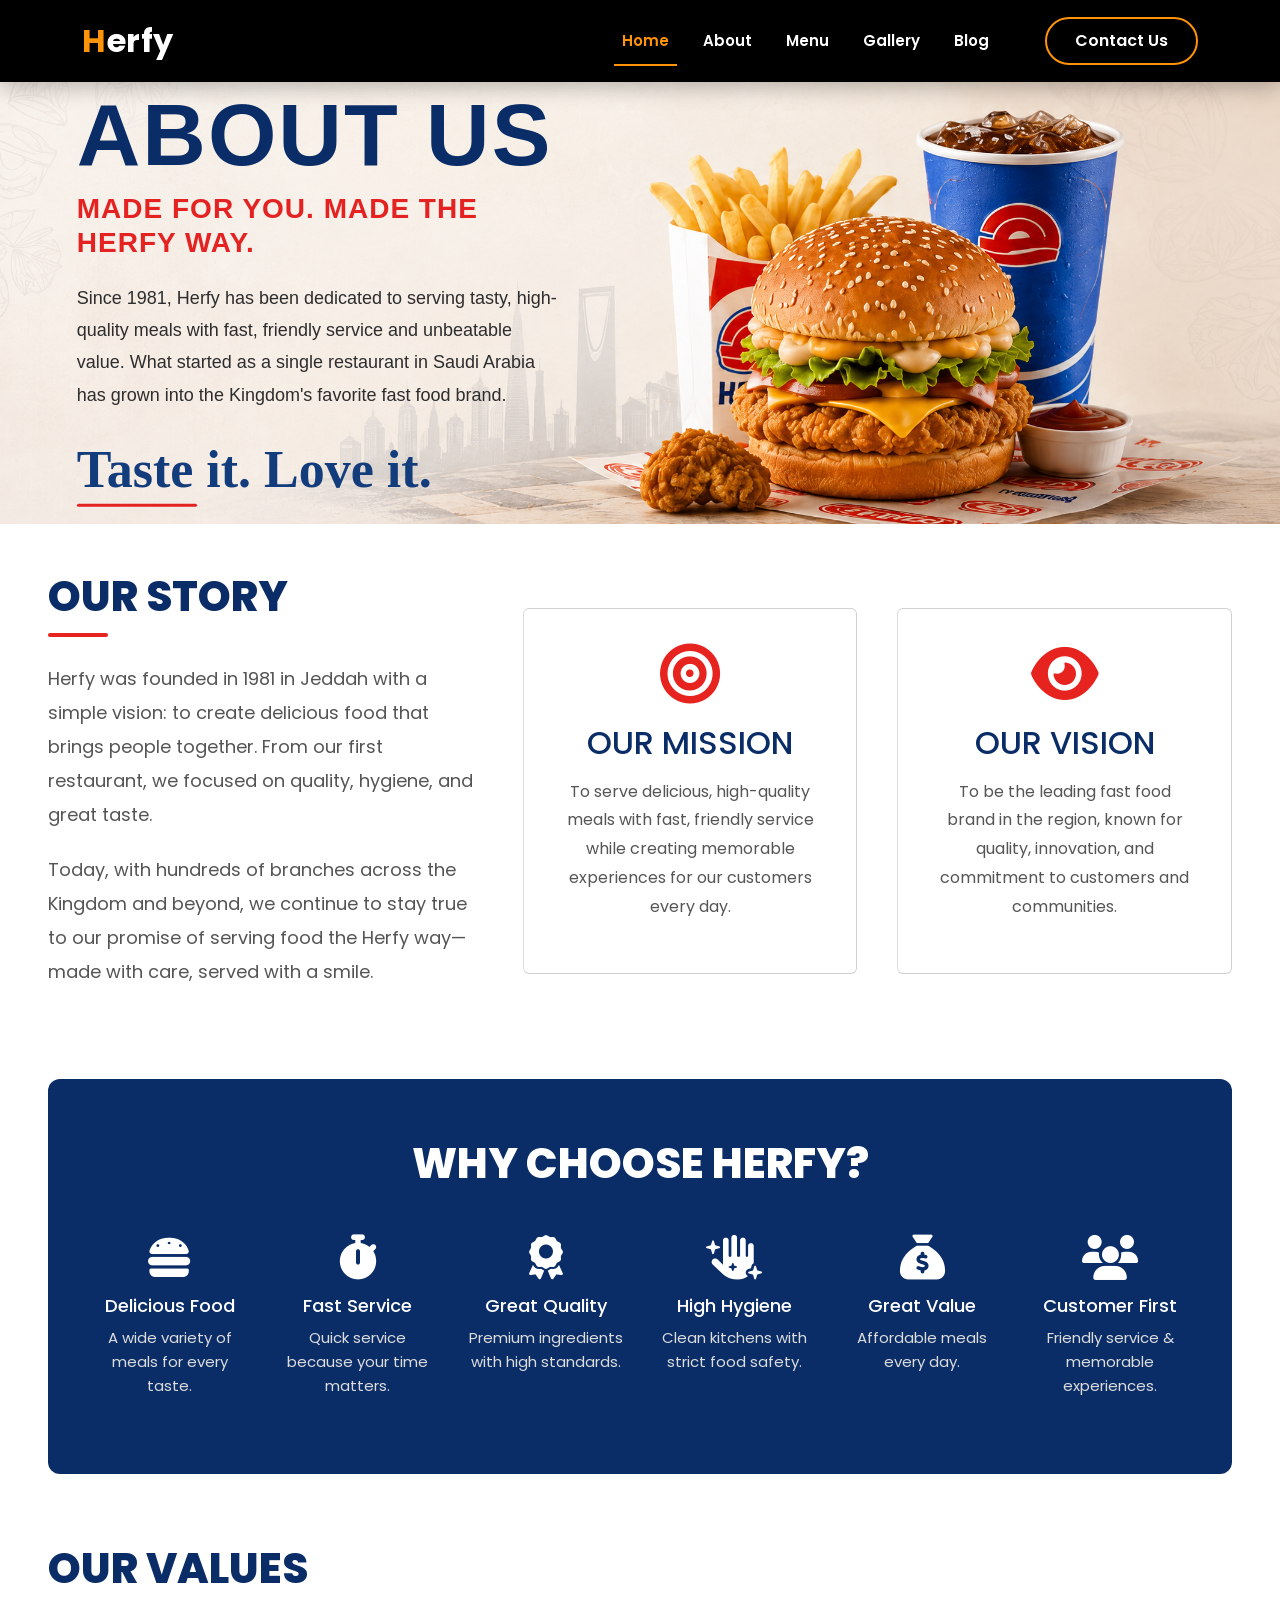
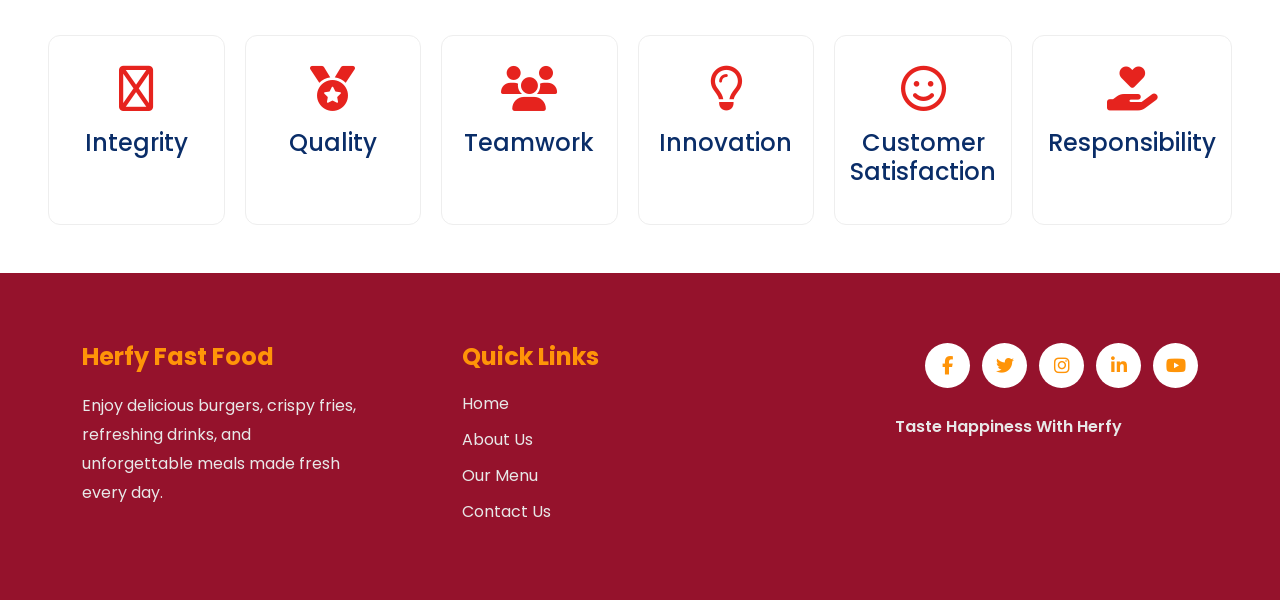
==== abount-us/about-us.html @ e8b4d3ec "Added About-us Page" ====
<!DOCTYPE html>
<html lang="en">

<head>

    <meta charset="UTF-8">
    <meta name="viewport" content="width=device-width, initial-scale=1.0">

    <title>Herfy About-us</title>

    <!-- Bootstrap -->

    <link href="https://cdn.jsdelivr.net/npm/bootstrap@5.3.3/dist/css/bootstrap.min.css" rel="stylesheet">

    <!-- Bootstrap Icons -->

    <link rel="stylesheet"
        href="https://cdn.jsdelivr.net/npm/bootstrap-icons@1.11.3/font/bootstrap-icons.min.css">

    <!-- Google Font -->

    <link rel="preconnect" href="https://fonts.googleapis.com">

    <link rel="preconnect" href="https://fonts.gstatic.com" crossorigin>

    <link
        href="https://fonts.googleapis.com/css2?family=Poppins:wght@300;400;500;600;700;800&display=swap"
        rel="stylesheet">

    <!-----Font Awesome CDN---->

    <link rel="stylesheet" href="https://cdnjs.cloudflare.com/ajax/libs/font-awesome/6.5.2/css/all.min.css">


    <!-- CSS -->

    <link rel="stylesheet" href="about-us.css">

</head>

<body>

    <!-- ================= Navbar ================= -->

    <nav class="navbar navbar-expand-lg navbar-dark fixed-top">

        <div class="container">

            <a class="navbar-brand fw-bold logo" href="#">
                <span class="logo-h">H</span>erfy
            </a>

            <button class="navbar-toggler border-0 shadow-none"
                type="button"
                data-bs-toggle="collapse"
                data-bs-target="#navbar">

                <span class="navbar-toggler-icon"></span>

            </button>

            <div class="collapse navbar-collapse" id="navbar">

                <ul class="navbar-nav ms-auto ">

                    <li class="nav-item">
                        <a class="nav-link active" href="/index.html">Home</a>
                    </li>

                    <li class="nav-item">
                        <a class="nav-link" href="about-us.html">About</a>
                    </li>

                    <li class="nav-item">
                        <a class="nav-link" href="#">Menu</a>
                    </li>

                    <li class="nav-item">
                        <a class="nav-link" href="#">Gallery</a>
                    </li>

                    <li class="nav-item">
                        <a class="nav-link" href="#">Blog</a>
                    </li>

                </ul>

                <a href="#" class="contact-btn ms-5">
                    Contact Us
                </a>

            </div>

        </div>

    </nav>






     <!-- ====================   Navbar End   ==================== -->







<section class="hero">
    <img src="images-about/about.png" alt="About Us">

    <div class="hero-content">
        <h1>ABOUT US</h1>

        <h3>MADE FOR YOU. MADE THE HERFY WAY.</h3>

        <p>
            Since 1981, Herfy has been dedicated to serving
            tasty, high-quality meals with fast, friendly service
            and unbeatable value. What started as a single
            restaurant in Saudi Arabia has grown into the
            Kingdom's favorite fast food brand.
        </p>

        <h2>Taste it. Love it.</h2>
    </div>
</section>







     <!-- ====================   Section-2   ==================== -->






<section class="section-2 mx-5 mt-5">

    <div class="top-section">

        <div class="story">
            <h2>OUR STORY</h2>
            <div class="line"></div>

            <p>
                Herfy was founded in 1981 in Jeddah with a simple vision:
                to create delicious food that brings people together.
                From our first restaurant, we focused on quality,
                hygiene, and great taste.
            </p>

            <p>
                Today, with hundreds of branches across the Kingdom and
                beyond, we continue to stay true to our promise of serving
                food the Herfy way—made with care, served with a smile.
            </p>
        </div>

        <div class="card">
            <i class="fa-solid fa-bullseye"></i>
            <h3>OUR MISSION</h3>

            <p>
                To serve delicious, high-quality meals with fast,
                friendly service while creating memorable experiences
                for our customers every day.
            </p>
        </div>

        <div class="card">
            <i class="fa-solid fa-eye"></i>
            <h3>OUR VISION</h3>

            <p>
                To be the leading fast food brand in the region,
                known for quality, innovation, and commitment
                to customers and communities.
            </p>
        </div>

    </div>

    <!-- Why Choose -->

    <div class="choose">

        <h2>WHY CHOOSE HERFY?</h2>

        <div class="choose-grid">

            <div class="choose-box">
                <i class="fa-solid fa-burger"></i>
                <h4>Delicious Food</h4>
                <p>A wide variety of meals for every taste.</p>
            </div>

            <div class="choose-box">
                <i class="fa-solid fa-stopwatch"></i>
                <h4>Fast Service</h4>
                <p>Quick service because your time matters.</p>
            </div>

            <div class="choose-box">
                <i class="fa-solid fa-award"></i>
                <h4>Great Quality</h4>
                <p>Premium ingredients with high standards.</p>
            </div>

            <div class="choose-box">
                <i class="fa-solid fa-hand-sparkles"></i>
                <h4>High Hygiene</h4>
                <p>Clean kitchens with strict food safety.</p>
            </div>

            <div class="choose-box">
                <i class="fa-solid fa-sack-dollar"></i>
                <h4>Great Value</h4>
                <p>Affordable meals every day.</p>
            </div>

            <div class="choose-box">
                <i class="fa-solid fa-users"></i>
                <h4>Customer First</h4>
                <p>Friendly service & memorable experiences.</p>
            </div>

        </div>

    </div>

    <!-- Values -->

    <div class="values">

        <h2>OUR VALUES</h2>

        <div class="values-grid">

            <div class="value-box">
                <i class="fa-regular fa-shield-heart"></i>
                <h4>Integrity</h4>
            </div>

            <div class="value-box">
                <i class="fa-solid fa-medal"></i>
                <h4>Quality</h4>
            </div>

            <div class="value-box">
                <i class="fa-solid fa-users"></i>
                <h4>Teamwork</h4>
            </div>

            <div class="value-box">
                <i class="fa-regular fa-lightbulb"></i>
                <h4>Innovation</h4>
            </div>

            <div class="value-box">
                <i class="fa-regular fa-face-smile"></i>
                <h4>Customer Satisfaction</h4>
            </div>

            <div class="value-box">
                <i class="fa-solid fa-hand-holding-heart"></i>
                <h4>Responsibility</h4>
            </div>

        </div>

    </div>

</section>






<!--------------------     WEBSITE FOOTER     ----------------------->





<!--=========================
        FOOTER
==========================-->

<footer class="footer mt-5">

    <div class="container">

        <div class="row align-items-start">

            <!-- About -->

            <div class="col-lg-4 col-md-6 mb-4">

                <div class="footer-box">

                    <h4>Herfy Fast Food</h4>

                    <p>
                        Enjoy delicious burgers, crispy fries,
                        refreshing drinks, and unforgettable meals
                        made fresh every day.
                    </p>

                </div>

            </div>

            <!-- Quick Links -->

            <div class="col-lg-4 col-md-6 mb-4">

                <div class="footer-box">

                    <h4>Quick Links</h4>

                    <ul>

                        <li><a href="#">Home</a></li>

                        <li><a href="#">About Us</a></li>

                        <li><a href="#">Our Menu</a></li>

                        <li><a href="#">Contact Us</a></li>

                    </ul>

                </div>

            </div>

            <!-- Social -->

            <div class="col-lg-4">

                <div class="footer-box text-lg-end text-center">

                    <div class="social-icons">

                        <a href="#"><i class="fa-brands fa-facebook-f"></i></a>

                        <a href="#"><i class="fa-brands fa-twitter"></i></a>

                        <a href="#"><i class="fa-brands fa-instagram"></i></a>

                        <a href="#"><i class="fa-brands fa-linkedin-in"></i></a>

                        <a href="#"><i class="fa-brands fa-youtube"></i></a>

                    </div>

                    <p class="footer-text">
                        Taste Happiness With Herfy
                    </p>

                </div>

            </div>

        </div>

    </div>

</footer>






        <!-- Bootstrap -->

    <script src="https://cdn.jsdelivr.net/npm/bootstrap@5.3.3/dist/js/bootstrap.bundle.min.js"></script>

    <!-- JS -->

    <script src="about-us.js"></script>






</body>
</html>
---- abount-us/about-us.css ----
/*=========================
 GOOGLE FONT
=========================*/

@import url('https://fonts.googleapis.com/css2?family=Poppins:wght@300;400;500;600;700;800&display=swap');

/*=========================
 RESET
=========================*/

*{
    margin:0;
    padding:0;
    box-sizing:border-box;
}



html{
    scroll-behavior:smooth;
}

body{
    font-family:'Poppins',sans-serif;
    background:#ffff;
    overflow-x:hidden;
}


/*=========================
        NAVBAR
=========================*/

.navbar{
    position: fixed;
    top: 0;
    left: 0;
    width: 100%;

    background: #000;
    padding: 12px 0;

    z-index: 9999;

    transition: all .4s ease;

    box-shadow: 0 6px 20px rgba(0,0,0,.25);
}

.navbar.scrolled{
    background:#000;
    box-shadow:0 10px 30px rgba(0,0,0,.35);
}

/*=========================
        LOGO
=========================*/

.logo{
    color:#fff !important;
    font-size:32px;
    font-weight:700;
    letter-spacing:.5px;
}

.logo-h{
    color:#FF9408;
}

/*=========================
      NAVIGATION
=========================*/

.navbar-nav{
    gap:18px;
}

.nav-link{
    color:#fff !important;
    font-size:15px;
    font-weight:600;
    position:relative;
    transition:.3s;
}

.nav-link::after{
    content:"";
    position:absolute;
    left:0;
    bottom:-6px;
    width:0;
    height:2px;
    background:#FF9408;
    transition:.35s;
}

.nav-link:hover{
    color:#FF9408 !important;
}

.nav-link:hover::after{
    width:100%;
}

.nav-link.active{
    color:#FF9408 !important;
}

.nav-link.active::after{
    width:100%;
}

/*=========================
     CONTACT BUTTON
=========================*/

.contact-btn{
    text-decoration:none;
    color:#fff;
    border:2px solid #FF9408;
    padding:10px 28px;
    border-radius:40px;
    font-weight:600;
    transition:.35s;
}

.contact-btn:hover{
    background:#FF9408;
    color:#fff;
}

/*=========================
      MOBILE
=========================*/

@media(max-width:992px){

    .navbar{
        background:#000;
        padding:12px 0;
    }

    .navbar-collapse{
        background:#000;
        padding:20px;
        border-radius:10px;
        margin-top:10px;
        text-align:center;
    }

    .navbar-nav{
        gap:10px;
    }

    .contact-btn{
        display:inline-block;
        margin-top:20px;
    }

}








/*---------------------------              HERO SECTION               -----------------------------*/







.hero{
    position:relative;
    width:100%;
    margin-top:80px;
    overflow:hidden;
}

.hero img{
    width:100%;
    display:block;
}

.hero-content{
    position:absolute;
    top:50%;
    left:6%;
    transform:translateY(-50%);
    width:38%;
}

/* Main Heading */

.hero-content h1{
    font-family:'Barlow Condensed',sans-serif;
    font-size:88px;
    font-weight:700;
    color:#0A2D68;
    line-height:.9;
    letter-spacing:2px;
    text-transform:uppercase;
    margin-bottom:18px;
}

/* Red Heading */

.hero-content h3{
    font-family:'Barlow Condensed',sans-serif;
    font-size:28px;
    color:#E32221;
    letter-spacing:1px;
    font-weight:700;
    margin-bottom:22px;
}

/* Paragraph */

.hero-content p{
    font-family:'Inter',sans-serif;
    font-size:18px;
    line-height:1.8;
    color:#2d2d2d;
    font-weight:400;
    max-width:500px;
    margin-bottom:28px;
}

/* Signature */

.hero-content h2{
    font-family:'Caveat',cursive;
    font-size:52px;
    color:#123C7B;
    font-weight:700;
    position:relative;
    display:inline-block;
}

/* Underline */

.hero-content h2::after{

    content:'';
    position:absolute;
    left:0;
    bottom:-6px;
    width:120px;
    height:3px;
    background:#E32221;
    border-radius:20px;

}


/*--------------              Mobile Responsive Hero Section               ----------------*/

@media(max-width:992px){

.hero img{
    margin-top: 3px;
}
    .hero-content{
    width:50%;
    left:5%;
    margin-top: 70px;
}

.hero-content h1{
    font-size:50px;
}

.hero-content h3{
    font-size:22px;
}

.hero-content p{
    font-size:15px;
}

.hero-content h2{
    font-size:38px;
}

}



@media(max-width:768px){

.hero{
    margin-top:78px;
}

.hero-content{
    width:88%;
    left:6%;
}

.hero-content h1{
    font-size:15px;
    margin-bottom:10px;
}

.hero-content h3{
    font-size:6px;
    margin-bottom:72px;
}

.hero-content p{
    display: none;
    font-size:12px;
    line-height:1.5;
    margin-bottom:15px;
}

.hero-content h2{
    font-size:24px;
}

.hero-content h2::after{
    width:70px;
}

}


/*-----------------------------------Section-2------------------------------------/*

.section-2{
    width:100%;
    padding:80px 8%;
    background:#fff;
    font-family:Arial, Helvetica, sans-serif;
}

/*================ TOP =================*/

.top-section{
    display:grid;
    grid-template-columns:1.3fr 1fr 1fr;
    gap:40px;
    align-items:center;
}

.story h2,
.choose h2,
.values h2{
    font-size:42px;
    color:#0A2D68;
    font-weight:800;
    margin-bottom:10px;
}

.line{
    width:60px;
    height:4px;
    background:#E6231E;
    border-radius:10px;
    margin-bottom:25px;
}

.story p{
    font-size:18px;
    color:#555;
    line-height:1.9;
    margin-bottom:20px;
}

.card{
    text-align:center;
    padding:35px;
    border-left:1px solid #ddd;
    transition:.4s;
}

.card:hover{
    transform:translateY(-10px);
}

.card i{
    font-size:60px;
    color:#E6231E;
    margin-bottom:20px;
}

.card h3{
    color:#0A2D68;
    font-size:32px;
    margin-bottom:15px;
}

.card p{
    color:#555;
    line-height:1.8;
}

/*================ WHY CHOOSE ================*/

.choose{
    margin-top:70px;
    background:#0A2D68;
    padding:60px 40px;
    border-radius:12px;
}

.choose h2{
    color:#fff;
    text-align:center;
    margin-bottom:45px;
}

.choose-grid{
    display:grid;
    grid-template-columns:repeat(6,1fr);
    gap:25px;
}

.choose-box{
    text-align:center;
    color:#fff;
    transition:.4s;
}

.choose-box:hover{
    transform:translateY(-10px);
}

.choose-box i{
    font-size:45px;
    margin-bottom:15px;
}

.choose-box h4{
    margin-bottom:10px;
    font-size:18px;
}

.choose-box p{
    color:#ddd;
    font-size:15px;
    line-height:1.6;
}

/*================ VALUES ================*/

.values{
    margin-top:70px;
}

.values-grid{
    display:grid;
    grid-template-columns:repeat(6,1fr);
    gap:20px;
    margin-top:40px;
}

.value-box{
    text-align:center;
    padding:30px 15px;
    border:1px solid #eee;
    border-radius:12px;
    transition:.4s;
}

.value-box:hover{
    background:#0A2D68;
    transform:translateY(-10px);
}

.value-box:hover i,
.value-box:hover h4{
    color:#fff;
}

.value-box i{
    font-size:45px;
    color:#E6231E;
    margin-bottom:18px;
    transition:.4s;
}

.value-box h4{
    color:#0A2D68;
    transition:.4s;
}

/*================================= MOBILE RESPONSIVE =========================================*/

@media(max-width:1100px){

.top-section{
    grid-template-columns:1fr;
}

.choose-grid,
.values-grid{
    grid-template-columns:repeat(3,1fr);
}

.card{
    border:none;
    border-top:1px solid #ddd;
}

}

@media(max-width:768px){

.choose-grid,
.values-grid{
    grid-template-columns:repeat(2,1fr);
}

.story h2,
.choose h2,
.values h2{
    font-size:32px;
}

}

@media(max-width:500px){

.choose-grid,
.values-grid{
    grid-template-columns:1fr;
}

}

/*-------------------------------WEBSITE FOOTER------------------------------------*/






/*----------------------------Footer for web page----------------------------/*

/*==================================
            FOOTER
==================================*/

.footer{
    background:#95122C;
    padding:70px 0 40px;
}

/*==================================
        FOOTER BOX
==================================*/

.footer-box h4{
    color:#FF9408;
    font-size:24px;
    font-weight:700;
    margin-bottom:20px;
}

.footer-box p{
    color:#e8e8e8;
    font-size:16px;
    line-height:1.8;
    max-width:280px;
}

/*==================================
        QUICK LINKS
==================================*/

.footer-box ul{
    list-style:none;
    padding:0;
    margin:0;
}

.footer-box ul li{
    margin-bottom:12px;
}

.footer-box ul li a{
    color:#e8e8e8;
    text-decoration:none;
    font-size:16px;
    transition:.3s;
}

.footer-box ul li a:hover{
    color:#FF9408;
    padding-left:8px;
}

/*==================================
        SOCIAL ICONS
==================================*/

.social-icons{
    display:flex;
    justify-content:flex-end;
    gap:12px;
    margin-bottom:25px;
}

.social-icons a{
    width:45px;
    height:45px;
    background:#fff;
    color:#FF9408;
    border-radius:50%;
    display:flex;
    justify-content:center;
    align-items:center;
    text-decoration:none;
    font-size:18px;
    transition:.4s;
}

.social-icons a:hover{
    background:#FF9408;
    color:#fff;
    transform:translateY(-5px);
}

/*==================================
        FOOTER TEXT
==================================*/

.footer-text{
    color:#fff;
    font-size:18px;
    font-weight:600;
}




/*==================================
        RESPONSIVE For Footer
==================================*/

@media(max-width:991px){

    .footer{
        text-align:center;
    }

    .footer-box p{
        margin:auto;
    }

    .social-icons{
        justify-content:center;
        margin-top:20px;
    }

}

@media(max-width:576px){

    .footer{
        padding:50px 0 30px;
    }

    .footer-box h4{
        font-size:22px;
    }

    .footer-box p,
    .footer-box ul li a{
        font-size:15px;
    }

    .social-icons a{
        width:40px;
        height:40px;
        font-size:16px;
    }

    .footer-text{
        font-size:16px;
    }

}










/*==================================
        RESPONSIVE For Footer
==================================*/

@media(max-width:991px){

    .footer{
        text-align:center;
    }

    .footer-box p{
        margin:auto;
    }

    .social-icons{
        justify-content:center;
        margin-top:20px;
    }

}

@media(max-width:576px){

    .footer{
        padding:50px 0 30px;
    }

    .footer-box h4{
        font-size:22px;
    }

    .footer-box p,
    .footer-box ul li a{
        font-size:15px;
    }

    .social-icons a{
        width:40px;
        height:40px;
        font-size:16px;
    }

    .footer-text{
        font-size:16px;
    }

}
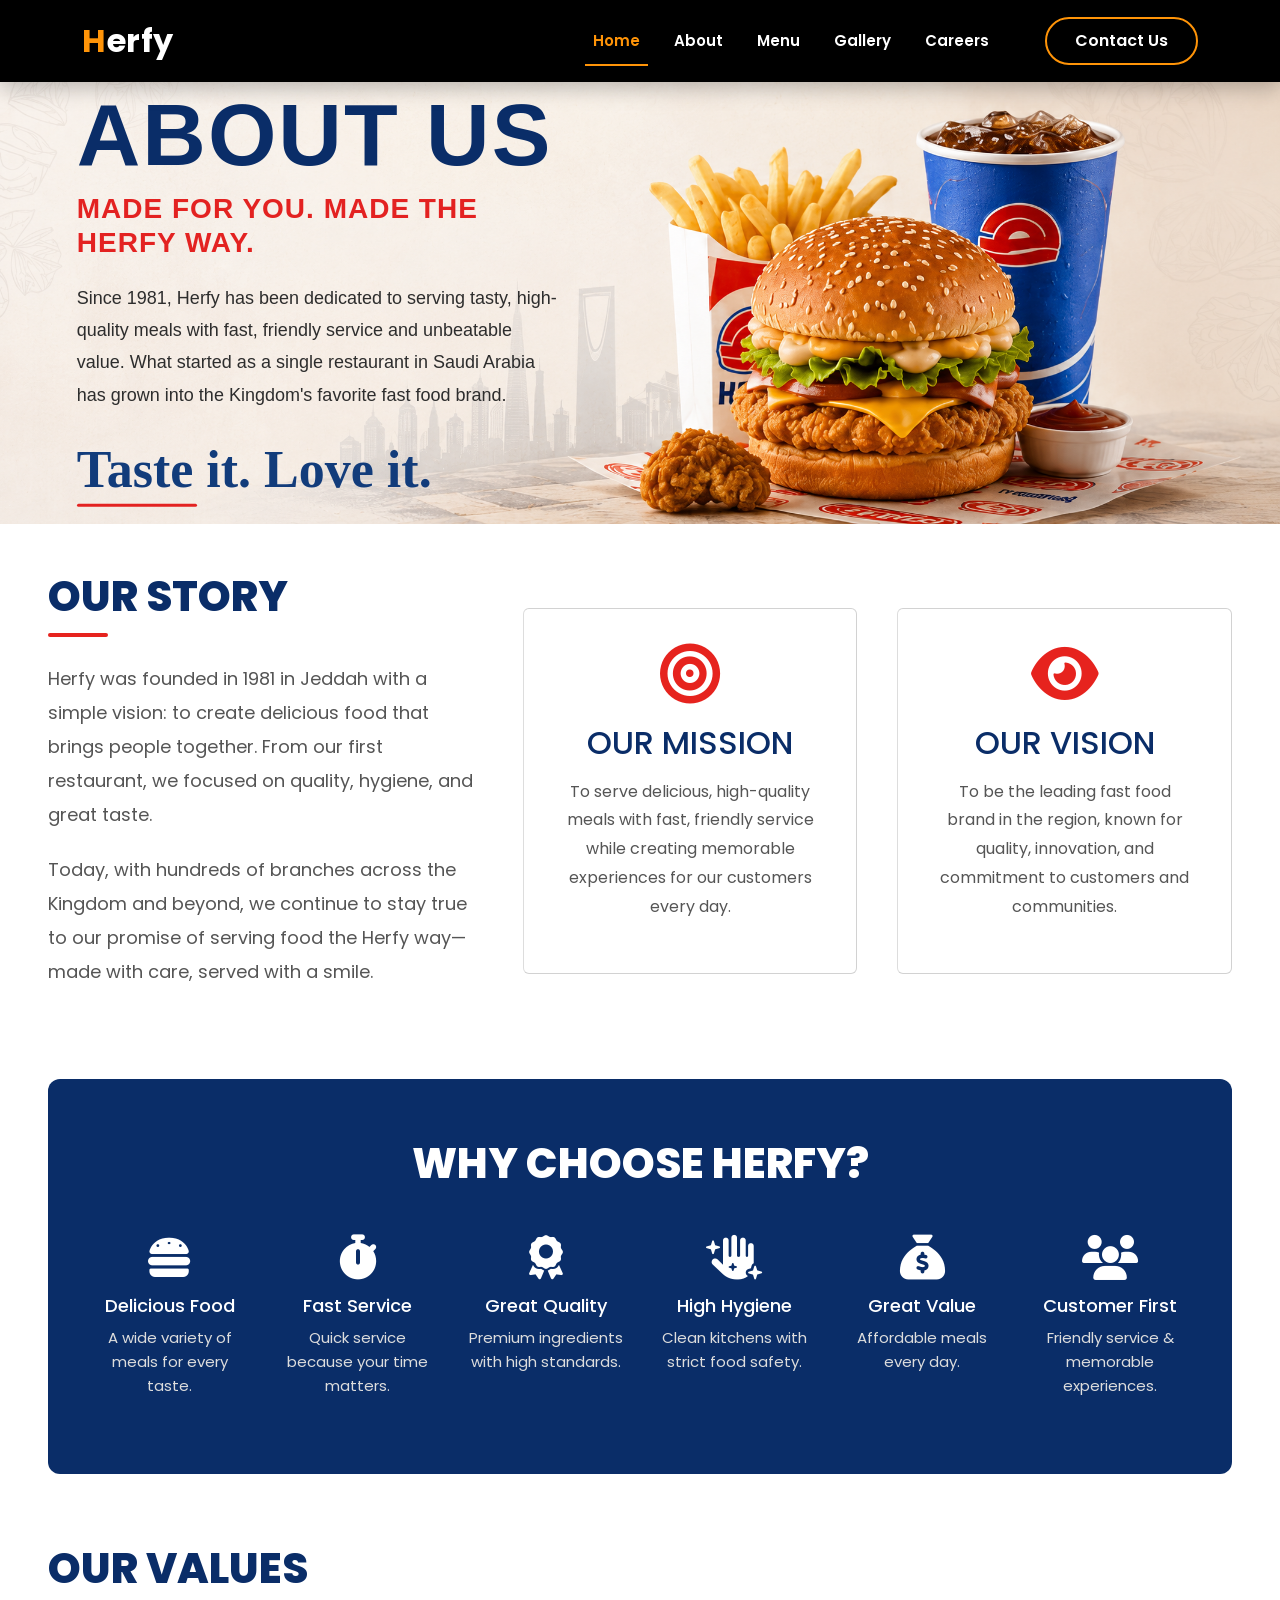
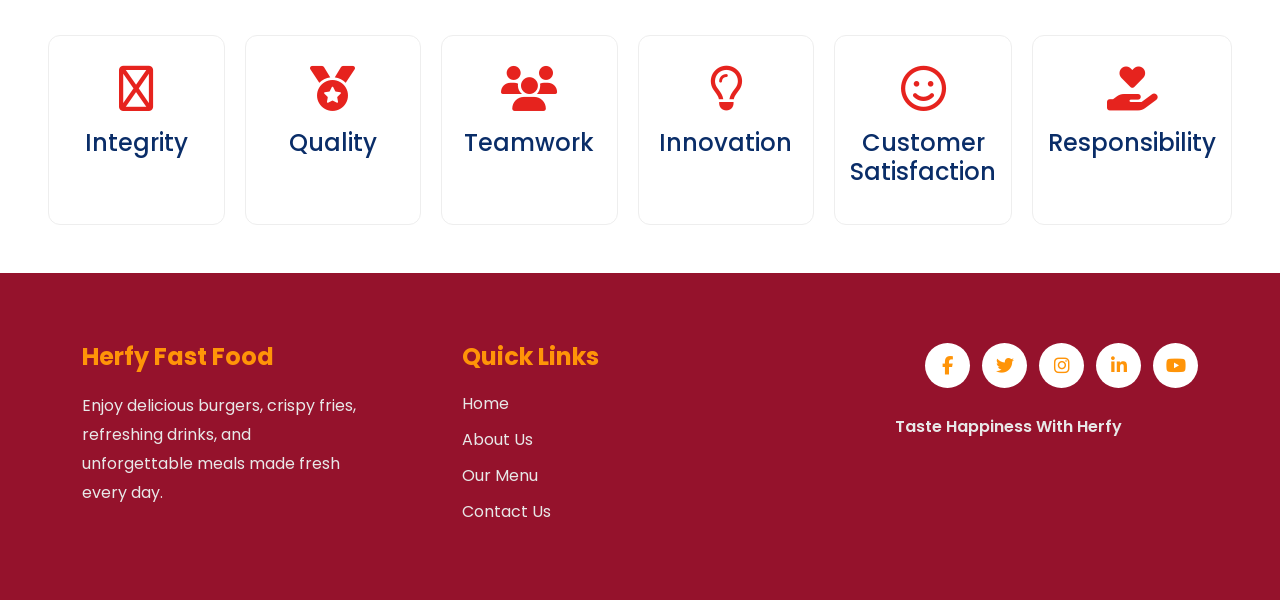
==== commit 6200df46: "Created Careers and Contact Us page" ====
--- a/abount-us/about-us.html
+++ b/abount-us/about-us.html
@@ -6,7 +6,7 @@
     <meta charset="UTF-8">
     <meta name="viewport" content="width=device-width, initial-scale=1.0">
 
-    <title>Herfy About-us</title>
+    <title>About-us | Herfy</title>
 
     <!-- Bootstrap -->
 
@@ -72,20 +72,20 @@
                     </li>
 
                     <li class="nav-item">
-                        <a class="nav-link" href="#">Menu</a>
-                    </li>
-
-                    <li class="nav-item">
-                        <a class="nav-link" href="#">Gallery</a>
-                    </li>
-
-                    <li class="nav-item">
-                        <a class="nav-link" href="#">Blog</a>
+                        <a class="nav-link" href="/Menu/menu.html">Menu</a>
+                    </li>
+
+                    <li class="nav-item">
+                        <a class="nav-link" href="/Gallery/gallery.html">Gallery</a>
+                    </li>
+
+                    <li class="nav-item">
+                        <a class="nav-link" href="/Careers/Careers.html">Careers</a>
                     </li>
 
                 </ul>
 
-                <a href="#" class="contact-btn ms-5">
+                <a href="/Contact-us/contact.html" class="contact-btn ms-5">
                     Contact Us
                 </a>
 
@@ -328,13 +328,13 @@
 
                     <ul>
 
-                        <li><a href="#">Home</a></li>
-
-                        <li><a href="#">About Us</a></li>
-
-                        <li><a href="#">Our Menu</a></li>
-
-                        <li><a href="#">Contact Us</a></li>
+                        <li><a href="/index.html">Home</a></li>
+
+                        <li><a href="/abount-us/about-us.html">About Us</a></li>
+
+                        <li><a href="/Menu/menu.html">Our Menu</a></li>
+
+                        <li><a href="/Contact-us/contact.html">Contact Us</a></li>
 
                     </ul>
 
@@ -350,15 +350,15 @@
 
                     <div class="social-icons">
 
-                        <a href="#"><i class="fa-brands fa-facebook-f"></i></a>
-
-                        <a href="#"><i class="fa-brands fa-twitter"></i></a>
-
-                        <a href="#"><i class="fa-brands fa-instagram"></i></a>
-
-                        <a href="#"><i class="fa-brands fa-linkedin-in"></i></a>
-
-                        <a href="#"><i class="fa-brands fa-youtube"></i></a>
+                        <a href="https://www.facebook.com/herfyfscksa/"><i class="fa-brands fa-facebook-f"></i></a>
+
+                        <a href="https://x.com/HerfyFSC?lang=en"><i class="fa-brands fa-twitter"></i></a>
+
+                        <a href="https://www.instagram.com/herfyfsc/?hl=en"><i class="fa-brands fa-instagram"></i></a>
+
+                        <a href="https://www.linkedin.com/company/herfy-food-services-co"><i class="fa-brands fa-linkedin-in"></i></a>
+
+                        <a href="https://www.youtube.com/herfyfsc"><i class="fa-brands fa-youtube"></i></a>
 
                     </div>
 
